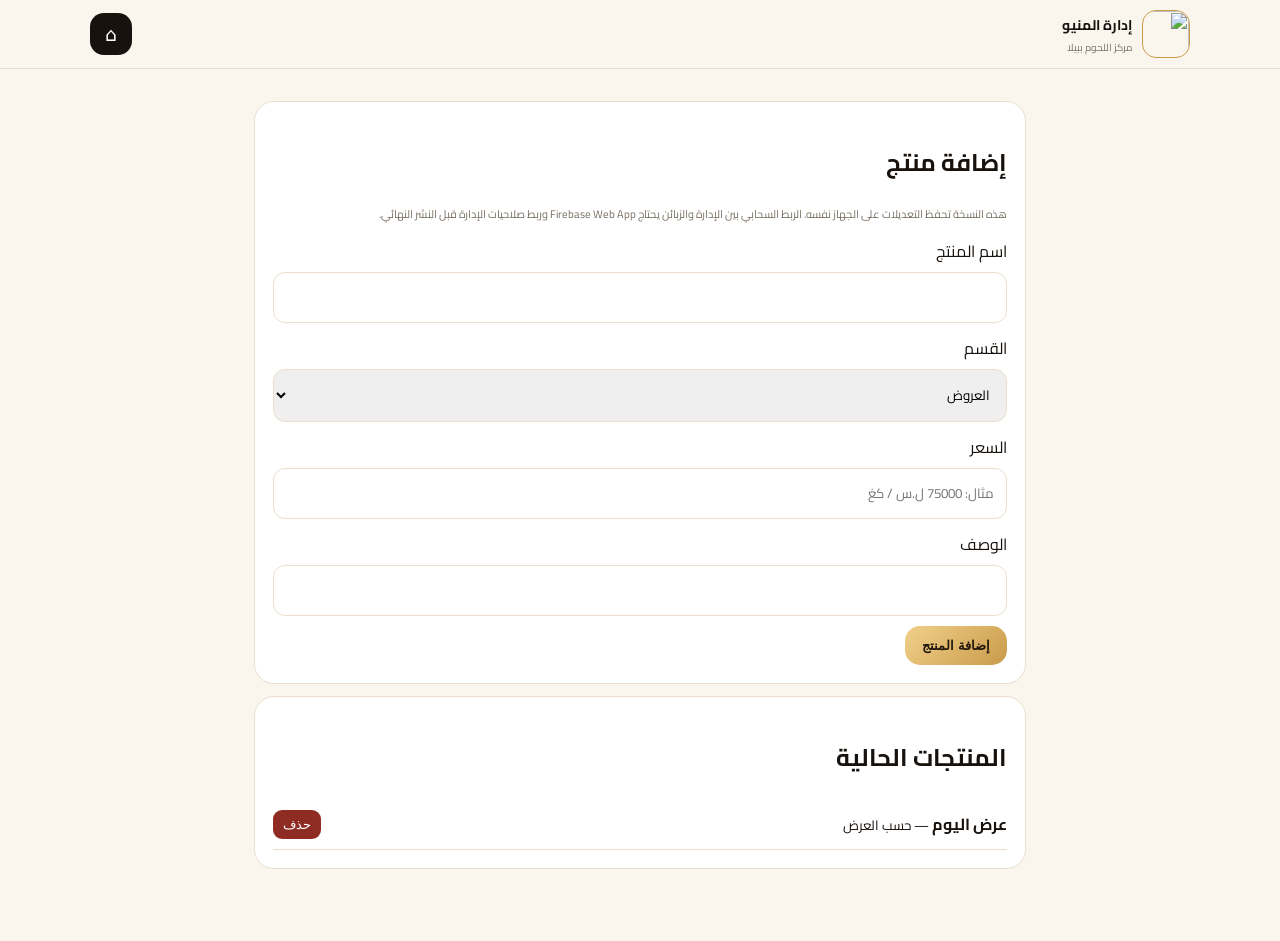
==== admin.html @ 5f307b89 "Add files via upload" ====
<!doctype html><html lang="ar" dir="rtl"><head><meta charset="utf-8"><meta name="viewport" content="width=device-width,initial-scale=1"><title>إدارة منيو مركز اللحوم ببيلا</title><link href="https://fonts.googleapis.com/css2?family=Cairo:wght@400;600;700;800&display=swap" rel="stylesheet"><link rel="stylesheet" href="styles.css"><style>.admin{max-width:800px;margin:auto;padding:20px 14px 60px}.box{background:#fff;border:1px solid var(--line);border-radius:20px;padding:18px;margin:12px 0}.field{display:grid;gap:6px;margin:10px 0}.field input,.field select{padding:12px;border:1px solid var(--line);border-radius:12px;font-family:inherit}.save{border:0;cursor:pointer}.item{display:flex;justify-content:space-between;gap:8px;align-items:center;border-bottom:1px solid var(--line);padding:10px 0}.danger{border:0;background:#8e2c24;color:white;border-radius:9px;padding:7px 10px}.note{font-size:11px;color:var(--muted);line-height:1.8}</style></head><body><header class="topbar"><div class="brand-mini"><img src="assets/logo.jpg"><div><b>إدارة المنيو</b><small>مركز اللحوم ببيلا</small></div></div><a class="icon-btn" href="index.html">⌂</a></header><main class="admin"><div class="box"><h2>إضافة منتج</h2><p class="note">هذه النسخة تحفظ التعديلات على الجهاز نفسه. الربط السحابي بين الإدارة والزبائن يحتاج Firebase Web App وربط صلاحيات الإدارة قبل النشر النهائي.</p><div class="field"><label>اسم المنتج</label><input id="n"></div><div class="field"><label>القسم</label><select id="c"><option value="offers">العروض</option><option value="chicken">جاج</option><option value="lamb">غنم</option><option value="beef">عجل</option></select></div><div class="field"><label>السعر</label><input id="p" placeholder="مثال: 75000 ل.س / كغ"></div><div class="field"><label>الوصف</label><input id="d"></div><button class="primary save" onclick="addProduct()">إضافة المنتج</button></div><div class="box"><h2>المنتجات الحالية</h2><div id="list"></div></div></main><script>let data=JSON.parse(localStorage.getItem('babilaProducts')||'null')||[];if(!data.length){data=[{id:1,c:'offers',n:'عرض اليوم',d:'عرض مميز يحدده المحل يومياً',p:'حسب العرض',e:'🔥',tag:'عرض مميز'}];localStorage.setItem('babilaProducts',JSON.stringify(data))}function addProduct(){let n=document.getElementById('n').value.trim();if(!n)return alert('اكتب اسم المنتج');data.push({id:Date.now(),n,c:document.getElementById('c').value,p:document.getElementById('p').value||'حسب الوزن',d:document.getElementById('d').value||'',e:'🥩',tag:'جديد'});localStorage.setItem('babilaProducts',JSON.stringify(data));['n','p','d'].forEach(x=>document.getElementById(x).value='');render()}function del(id){data=data.filter(x=>x.id!==id);localStorage.setItem('babilaProducts',JSON.stringify(data));render()}function render(){document.getElementById('list').innerHTML=data.map(x=>`<div class="item"><span><b>${x.n}</b><small> — ${x.p}</small></span><button class="danger" onclick="del(${x.id})">حذف</button></div>`).join('')}render()</script></body></html>
---- styles.css ----
:root{--ink:#17120d;--gold:#c99b4a;--gold2:#f1d08a;--cream:#faf6ee;--card:#fffdf9;--muted:#786f63;--line:#eadfce;--green:#1f8a5b}*{box-sizing:border-box}html{scroll-behavior:smooth}body{margin:0;background:var(--cream);color:var(--ink);font-family:Cairo,system-ui,sans-serif}.topbar{position:sticky;top:0;z-index:30;display:flex;align-items:center;justify-content:space-between;padding:10px 14px;background:rgba(250,246,238,.94);backdrop-filter:blur(14px);border-bottom:1px solid var(--line)}.brand-mini{display:flex;align-items:center;gap:10px}.brand-mini img{width:48px;height:48px;border-radius:14px;object-fit:cover;border:1px solid var(--gold)}.brand-mini b{display:block;font-size:14px}.brand-mini small{display:block;color:var(--muted);font-size:10px}.icon-btn{width:42px;height:42px;border-radius:14px;background:var(--ink);color:#fff;display:grid;place-items:center;text-decoration:none;font-size:19px}.hero{position:relative;overflow:hidden;margin:12px;min-height:430px;border-radius:30px;background:radial-gradient(circle at 20% 20%,#3a2b1c 0,#21180f 38%,#120e0a 100%);color:white;padding:28px 22px;display:grid;grid-template-columns:1fr;gap:16px;box-shadow:0 20px 50px #2b1e1022}.hero-glow{position:absolute;width:280px;height:280px;border-radius:50%;background:#d2a35233;filter:blur(20px);top:-100px;left:-90px}.hero-copy{position:relative;z-index:2}.eyebrow{display:inline-block;border:1px solid #ffffff22;background:#ffffff0c;padding:7px 12px;border-radius:999px;font-size:11px;color:var(--gold2)}h1{font-size:36px;line-height:1.22;margin:16px 0 10px;font-weight:800}h1 em{font-style:normal;color:var(--gold2)}.hero p{color:#dfd5c8;line-height:1.9;font-size:13px;max-width:420px}.hero-actions{display:flex;gap:9px;margin-top:20px}.primary,.secondary{display:inline-flex;align-items:center;justify-content:center;border-radius:15px;padding:12px 17px;text-decoration:none;font-weight:800;font-size:13px}.primary{background:linear-gradient(135deg,var(--gold2),var(--gold));color:#21170c}.secondary{border:1px solid #ffffff2b;color:white;background:#ffffff0d}.hero-logo{position:relative;z-index:2;display:flex;justify-content:center;align-items:center}.hero-logo img{width:min(240px,72vw);aspect-ratio:1;object-fit:cover;border-radius:50%;border:5px solid #d7b56b;box-shadow:0 16px 40px #0008}.contact-strip{margin:0 12px 25px;padding:13px 15px;border:1px solid var(--line);background:#fffaf2;border-radius:18px;display:flex;flex-wrap:wrap;gap:10px;justify-content:center;font-size:11px;font-weight:700;color:#5d5246}.menu-wrap{padding:0 12px 90px}.section-head{display:flex;justify-content:space-between;gap:12px;align-items:end;margin:18px 0}.section-head span{font-size:11px;color:var(--gold);font-weight:800}.section-head h2{margin:3px 0 0;font-size:25px}.search{height:42px;min-width:155px;max-width:210px;display:flex;align-items:center;gap:5px;background:#fff;border:1px solid var(--line);border-radius:14px;padding:0 10px}.search input{border:0;outline:0;width:100%;background:transparent;font-family:inherit;font-size:11px}.categories{display:grid;grid-template-columns:repeat(4,1fr);gap:8px;margin-bottom:22px}.cat{border:1px solid var(--line);background:#fff;border-radius:18px;padding:12px 6px;text-align:center;cursor:pointer;transition:.2s;min-height:82px}.cat.active{background:var(--ink);color:white;border-color:var(--ink);transform:translateY(-2px);box-shadow:0 10px 22px #17120d22}.cat .emoji{font-size:24px;display:block;margin-bottom:5px}.cat b{font-size:11px}.products{display:grid;grid-template-columns:repeat(2,minmax(0,1fr));gap:11px}.product{background:var(--card);border:1px solid var(--line);border-radius:20px;overflow:hidden;box-shadow:0 8px 22px #4d35120b}.pimg{height:145px;background:linear-gradient(135deg,#e9dfd0,#fff);display:grid;place-items:center;font-size:55px}.pbody{padding:12px}.tag{display:inline-block;font-size:9px;color:#8c5d15;background:#f6e6bd;padding:4px 7px;border-radius:999px;font-weight:800}.product h3{font-size:14px;margin:8px 0 3px}.desc{font-size:10px;color:var(--muted);line-height:1.7;min-height:34px}.price{font-weight:900;font-size:14px;margin:8px 0}.pactions{display:flex;gap:6px}.add{flex:1;border:0;background:var(--ink);color:#fff;border-radius:11px;padding:9px;font-family:inherit;font-weight:800;font-size:10px;cursor:pointer}.call{width:38px;border:1px solid var(--line);background:white;border-radius:11px;font-size:15px}.cart-fab{position:fixed;left:16px;bottom:18px;z-index:40;border:0;background:var(--ink);color:#fff;border-radius:18px;padding:14px 18px;font-family:inherit;font-weight:800;box-shadow:0 12px 35px #0004}.cart-fab span{background:var(--gold);color:#20160c;border-radius:99px;padding:2px 7px;margin-right:5px}.shade{position:fixed;inset:0;background:#0007;z-index:45;display:none}.shade.show{display:block}.cart{position:fixed;z-index:50;bottom:0;right:0;left:0;max-height:82vh;background:#fffdf9;border-radius:25px 25px 0 0;transform:translateY(105%);transition:.28s;box-shadow:0 -15px 50px #0003;padding:18px}.cart.show{transform:translateY(0)}.cart-head{display:flex;justify-content:space-between;font-size:18px}.cart-head button{border:0;background:#f0e7d9;border-radius:10px;width:34px;height:34px;font-size:20px}.cart-row{display:flex;justify-content:space-between;gap:10px;padding:12px 0;border-bottom:1px solid var(--line)}.cart-row small{color:var(--muted)}.qty{display:flex;gap:7px;align-items:center}.qty button{border:1px solid var(--line);background:#fff;border-radius:8px;width:28px;height:28px}.cart-foot{padding-top:15px}.cart-foot>div{display:flex;justify-content:space-between;margin-bottom:12px}.wide{width:100%}footer{text-align:center;background:var(--ink);color:white;padding:35px 15px 45px}footer img{width:88px;height:88px;border-radius:50%;object-fit:cover;border:2px solid var(--gold)}footer p{margin:10px 0 2px;font-weight:800}footer small{color:#c9bdaf}.footer-links{display:flex;flex-direction:column;gap:5px;margin-top:15px}.footer-links a{color:var(--gold2);text-decoration:none;font-size:11px}@media(min-width:760px){.hero{grid-template-columns:1.2fr .8fr;align-items:center;padding:55px 60px;min-height:500px}.products{grid-template-columns:repeat(3,1fr)}.menu-wrap{max-width:1100px;margin:auto}.contact-strip{max-width:1076px;margin:0 auto 30px}.hero{max-width:1100px;margin:18px auto 20px}.topbar{padding:10px max(14px,calc((100vw - 1100px)/2))}}
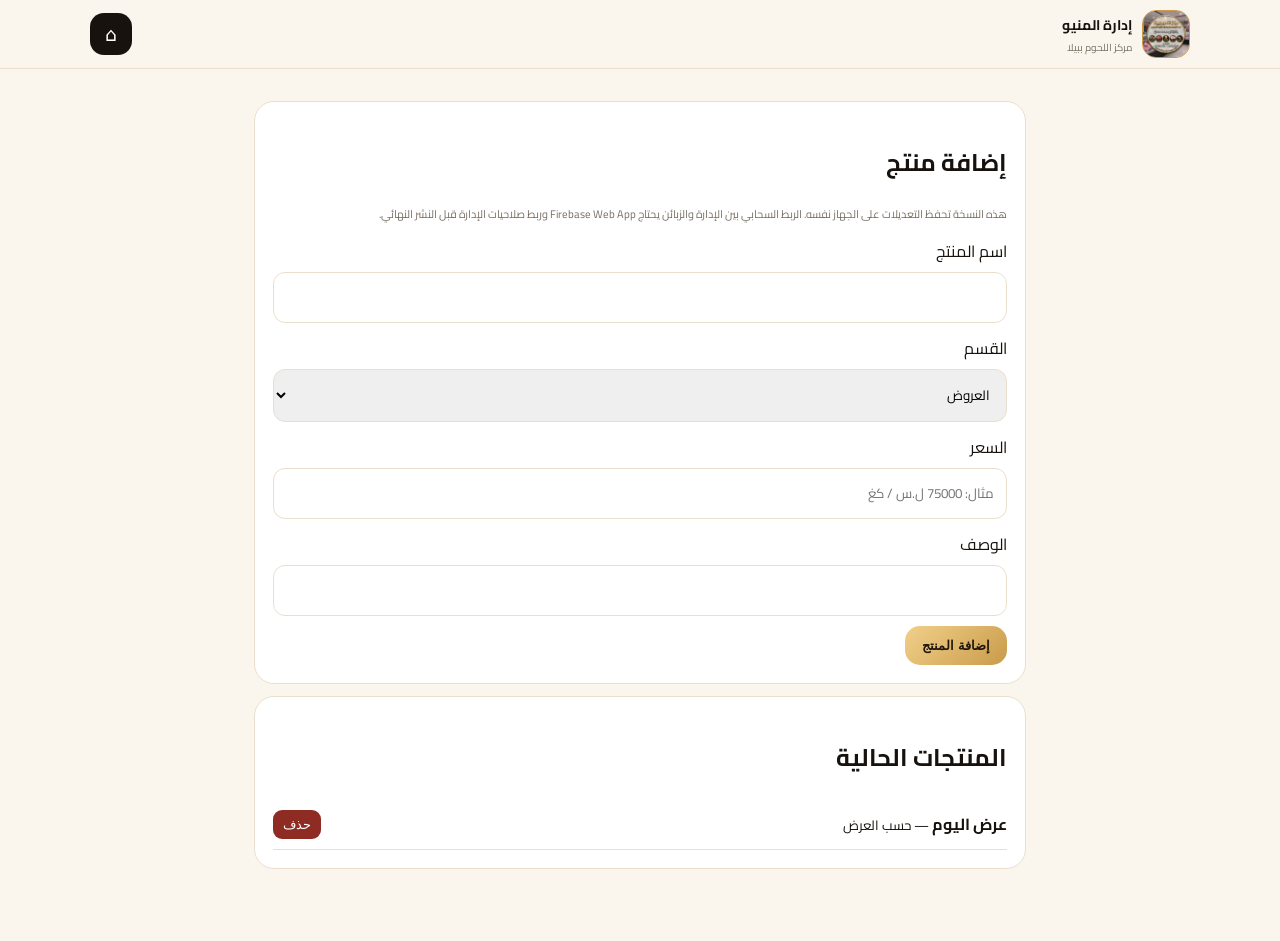
==== commit 15b2ce4c: "Add files via upload" ====
--- a/admin.html
+++ b/admin.html
@@ -1 +1 @@
-<!doctype html><html lang="ar" dir="rtl"><head><meta charset="utf-8"><meta name="viewport" content="width=device-width,initial-scale=1"><title>إدارة منيو مركز اللحوم ببيلا</title><link href="https://fonts.googleapis.com/css2?family=Cairo:wght@400;600;700;800&display=swap" rel="stylesheet"><link rel="stylesheet" href="styles.css"><style>.admin{max-width:800px;margin:auto;padding:20px 14px 60px}.box{background:#fff;border:1px solid var(--line);border-radius:20px;padding:18px;margin:12px 0}.field{display:grid;gap:6px;margin:10px 0}.field input,.field select{padding:12px;border:1px solid var(--line);border-radius:12px;font-family:inherit}.save{border:0;cursor:pointer}.item{display:flex;justify-content:space-between;gap:8px;align-items:center;border-bottom:1px solid var(--line);padding:10px 0}.danger{border:0;background:#8e2c24;color:white;border-radius:9px;padding:7px 10px}.note{font-size:11px;color:var(--muted);line-height:1.8}</style></head><body><header class="topbar"><div class="brand-mini"><img src="assets/logo.jpg"><div><b>إدارة المنيو</b><small>مركز اللحوم ببيلا</small></div></div><a class="icon-btn" href="index.html">⌂</a></header><main class="admin"><div class="box"><h2>إضافة منتج</h2><p class="note">هذه النسخة تحفظ التعديلات على الجهاز نفسه. الربط السحابي بين الإدارة والزبائن يحتاج Firebase Web App وربط صلاحيات الإدارة قبل النشر النهائي.</p><div class="field"><label>اسم المنتج</label><input id="n"></div><div class="field"><label>القسم</label><select id="c"><option value="offers">العروض</option><option value="chicken">جاج</option><option value="lamb">غنم</option><option value="beef">عجل</option></select></div><div class="field"><label>السعر</label><input id="p" placeholder="مثال: 75000 ل.س / كغ"></div><div class="field"><label>الوصف</label><input id="d"></div><button class="primary save" onclick="addProduct()">إضافة المنتج</button></div><div class="box"><h2>المنتجات الحالية</h2><div id="list"></div></div></main><script>let data=JSON.parse(localStorage.getItem('babilaProducts')||'null')||[];if(!data.length){data=[{id:1,c:'offers',n:'عرض اليوم',d:'عرض مميز يحدده المحل يومياً',p:'حسب العرض',e:'🔥',tag:'عرض مميز'}];localStorage.setItem('babilaProducts',JSON.stringify(data))}function addProduct(){let n=document.getElementById('n').value.trim();if(!n)return alert('اكتب اسم المنتج');data.push({id:Date.now(),n,c:document.getElementById('c').value,p:document.getElementById('p').value||'حسب الوزن',d:document.getElementById('d').value||'',e:'🥩',tag:'جديد'});localStorage.setItem('babilaProducts',JSON.stringify(data));['n','p','d'].forEach(x=>document.getElementById(x).value='');render()}function del(id){data=data.filter(x=>x.id!==id);localStorage.setItem('babilaProducts',JSON.stringify(data));render()}function render(){document.getElementById('list').innerHTML=data.map(x=>`<div class="item"><span><b>${x.n}</b><small> — ${x.p}</small></span><button class="danger" onclick="del(${x.id})">حذف</button></div>`).join('')}render()</script></body></html>
+<!doctype html><html lang="ar" dir="rtl"><head><meta charset="utf-8"><meta name="viewport" content="width=device-width,initial-scale=1"><title>إدارة منيو مركز اللحوم ببيلا</title><link href="https://fonts.googleapis.com/css2?family=Cairo:wght@400;600;700;800&display=swap" rel="stylesheet"><link rel="stylesheet" href="styles.css"><style>.admin{max-width:800px;margin:auto;padding:20px 14px 60px}.box{background:#fff;border:1px solid var(--line);border-radius:20px;padding:18px;margin:12px 0}.field{display:grid;gap:6px;margin:10px 0}.field input,.field select{padding:12px;border:1px solid var(--line);border-radius:12px;font-family:inherit}.save{border:0;cursor:pointer}.item{display:flex;justify-content:space-between;gap:8px;align-items:center;border-bottom:1px solid var(--line);padding:10px 0}.danger{border:0;background:#8e2c24;color:white;border-radius:9px;padding:7px 10px}.note{font-size:11px;color:var(--muted);line-height:1.8}</style></head><body><header class="topbar"><div class="brand-mini"><img src="logo.jpg"><div><b>إدارة المنيو</b><small>مركز اللحوم ببيلا</small></div></div><a class="icon-btn" href="index.html">⌂</a></header><main class="admin"><div class="box"><h2>إضافة منتج</h2><p class="note">هذه النسخة تحفظ التعديلات على الجهاز نفسه. الربط السحابي بين الإدارة والزبائن يحتاج Firebase Web App وربط صلاحيات الإدارة قبل النشر النهائي.</p><div class="field"><label>اسم المنتج</label><input id="n"></div><div class="field"><label>القسم</label><select id="c"><option value="offers">العروض</option><option value="chicken">جاج</option><option value="lamb">غنم</option><option value="beef">عجل</option></select></div><div class="field"><label>السعر</label><input id="p" placeholder="مثال: 75000 ل.س / كغ"></div><div class="field"><label>الوصف</label><input id="d"></div><button class="primary save" onclick="addProduct()">إضافة المنتج</button></div><div class="box"><h2>المنتجات الحالية</h2><div id="list"></div></div></main><script>let data=JSON.parse(localStorage.getItem('babilaProducts')||'null')||[];if(!data.length){data=[{id:1,c:'offers',n:'عرض اليوم',d:'عرض مميز يحدده المحل يومياً',p:'حسب العرض',e:'🔥',tag:'عرض مميز'}];localStorage.setItem('babilaProducts',JSON.stringify(data))}function addProduct(){let n=document.getElementById('n').value.trim();if(!n)return alert('اكتب اسم المنتج');data.push({id:Date.now(),n,c:document.getElementById('c').value,p:document.getElementById('p').value||'حسب الوزن',d:document.getElementById('d').value||'',e:'🥩',tag:'جديد'});localStorage.setItem('babilaProducts',JSON.stringify(data));['n','p','d'].forEach(x=>document.getElementById(x).value='');render()}function del(id){data=data.filter(x=>x.id!==id);localStorage.setItem('babilaProducts',JSON.stringify(data));render()}function render(){document.getElementById('list').innerHTML=data.map(x=>`<div class="item"><span><b>${x.n}</b><small> — ${x.p}</small></span><button class="danger" onclick="del(${x.id})">حذف</button></div>`).join('')}render()</script></body></html>
